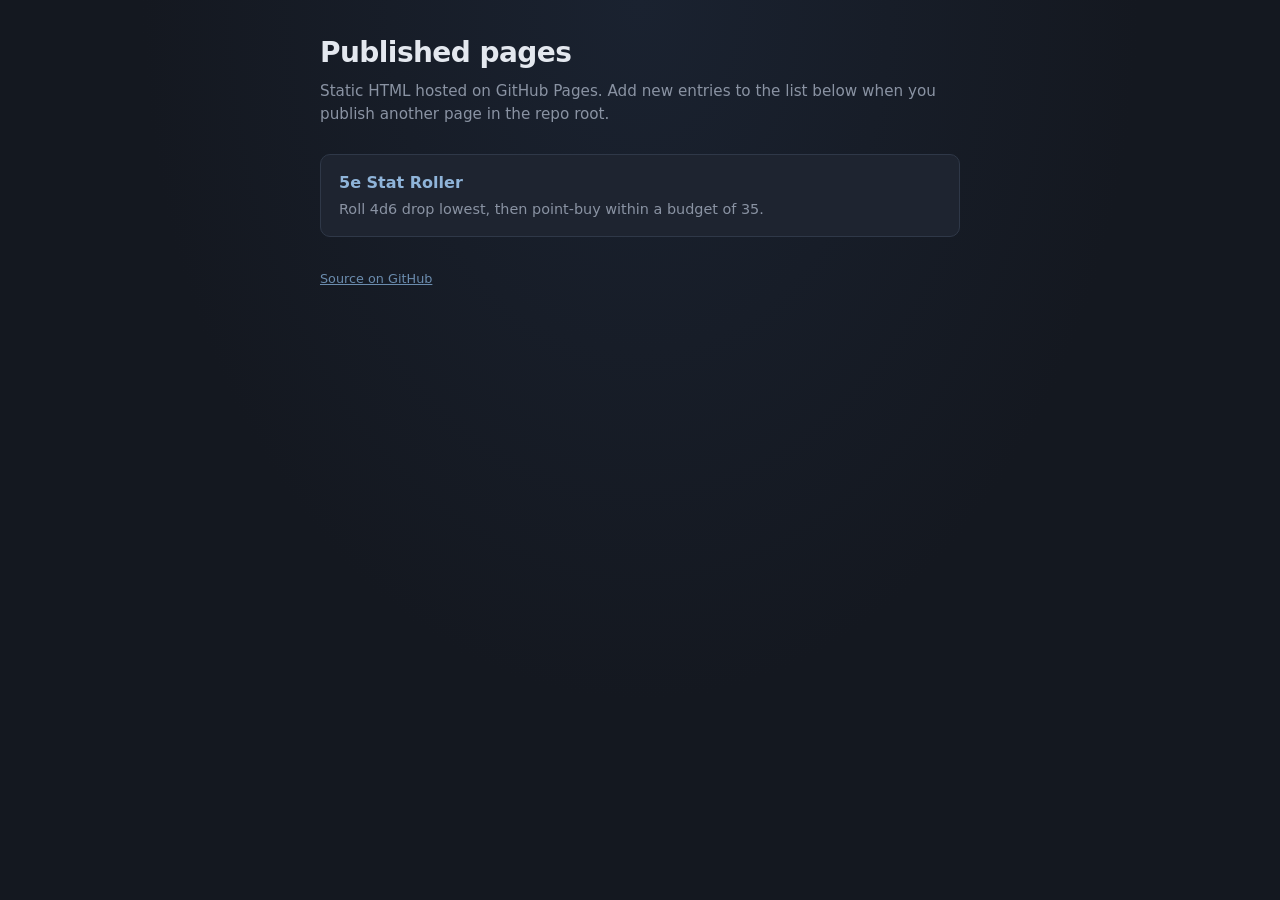
==== index.html @ 5c860da6 "Add static homepage to list published HTML pages. Use .nojekyll so GitHub Pages serves root HTML fil" ====
<!DOCTYPE html>
<html lang="en">
<head>
<meta charset="UTF-8">
<meta name="viewport" content="width=device-width, initial-scale=1">
<title>zhangi-html</title>
<style>
  :root {
    --bg: #141820;
    --panel: #1e2430;
    --accent: #6b8cae;
    --accent-bright: #8fb4d9;
    --text: #e4e8ef;
    --dim: #8a93a3;
    --border: #2f3848;
  }
  * { box-sizing: border-box; }
  body {
    margin: 0;
    min-height: 100vh;
    background: radial-gradient(ellipse at top, #1a2230 0%, var(--bg) 55%);
    color: var(--text);
    font-family: system-ui, -apple-system, "Segoe UI", sans-serif;
    line-height: 1.5;
    padding: 32px 20px 48px;
  }
  main {
    max-width: 640px;
    margin: 0 auto;
  }
  h1 {
    margin: 0 0 6px;
    font-size: 1.75rem;
    font-weight: 650;
    letter-spacing: -0.02em;
  }
  .intro {
    margin: 0 0 28px;
    color: var(--dim);
    font-size: 0.95rem;
  }
  ul {
    list-style: none;
    margin: 0;
    padding: 0;
    display: grid;
    gap: 12px;
  }
  li a {
    display: block;
    padding: 16px 18px;
    background: var(--panel);
    border: 1px solid var(--border);
    border-radius: 10px;
    color: inherit;
    text-decoration: none;
    transition: border-color 0.15s, transform 0.15s;
  }
  li a:hover {
    border-color: var(--accent);
    transform: translateY(-1px);
  }
  .page-title {
    display: block;
    font-weight: 600;
    color: var(--accent-bright);
    margin-bottom: 4px;
  }
  .page-desc {
    display: block;
    font-size: 0.9rem;
    color: var(--dim);
  }
  footer {
    margin-top: 32px;
    font-size: 0.8rem;
    color: var(--dim);
  }
  footer a {
    color: var(--accent);
  }
</style>
</head>
<body>
<main>
  <h1>Published pages</h1>
  <p class="intro">Static HTML hosted on GitHub Pages. Add new entries to the list below when you publish another page in the repo root.</p>
  <ul id="pages"></ul>
  <footer>
    <a href="https://github.com/zhangi-html/zhangi-html.github.io">Source on GitHub</a>
  </footer>
</main>
<script>
  const pages = [
    {
      href: 'dnd-stat-roller.html',
      title: '5e Stat Roller',
      description: 'Roll 4d6 drop lowest, then point-buy within a budget of 35.'
    }
  ];

  const list = document.getElementById('pages');
  for (const page of pages) {
    const li = document.createElement('li');
    const a = document.createElement('a');
    a.href = page.href;
    a.innerHTML =
      '<span class="page-title">' + page.title + '</span>' +
      '<span class="page-desc">' + page.description + '</span>';
    li.appendChild(a);
    list.appendChild(li);
  }
</script>
</body>
</html>
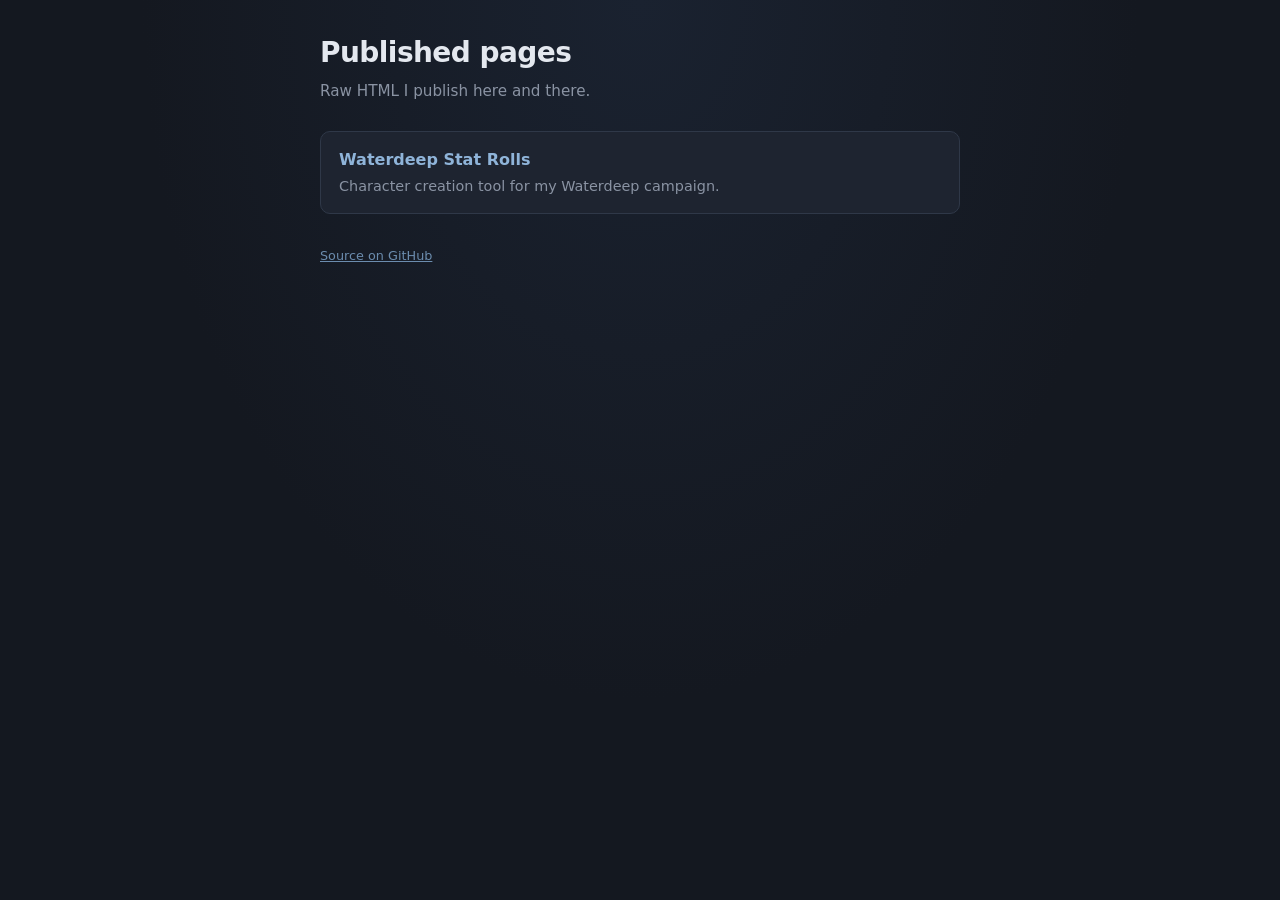
==== commit 9f1be3af: "Tone down index copy and keep stat roller standalone. Remove back link from the published page and r" ====
--- a/index.html
+++ b/index.html
@@ -84,7 +84,7 @@
 <body>
 <main>
   <h1>Published pages</h1>
-  <p class="intro">Static HTML hosted on GitHub Pages. Add new entries to the list below when you publish another page in the repo root.</p>
+  <p class="intro">Raw HTML I publish here and there.</p>
   <ul id="pages"></ul>
   <footer>
     <a href="https://github.com/zhangi-html/zhangi-html.github.io">Source on GitHub</a>
@@ -94,8 +94,8 @@
   const pages = [
     {
       href: 'dnd-stat-roller.html',
-      title: '5e Stat Roller',
-      description: 'Roll 4d6 drop lowest, then point-buy within a budget of 35.'
+      title: 'Waterdeep Stat Rolls',
+      description: 'Character creation tool for my Waterdeep campaign.'
     }
   ];
 
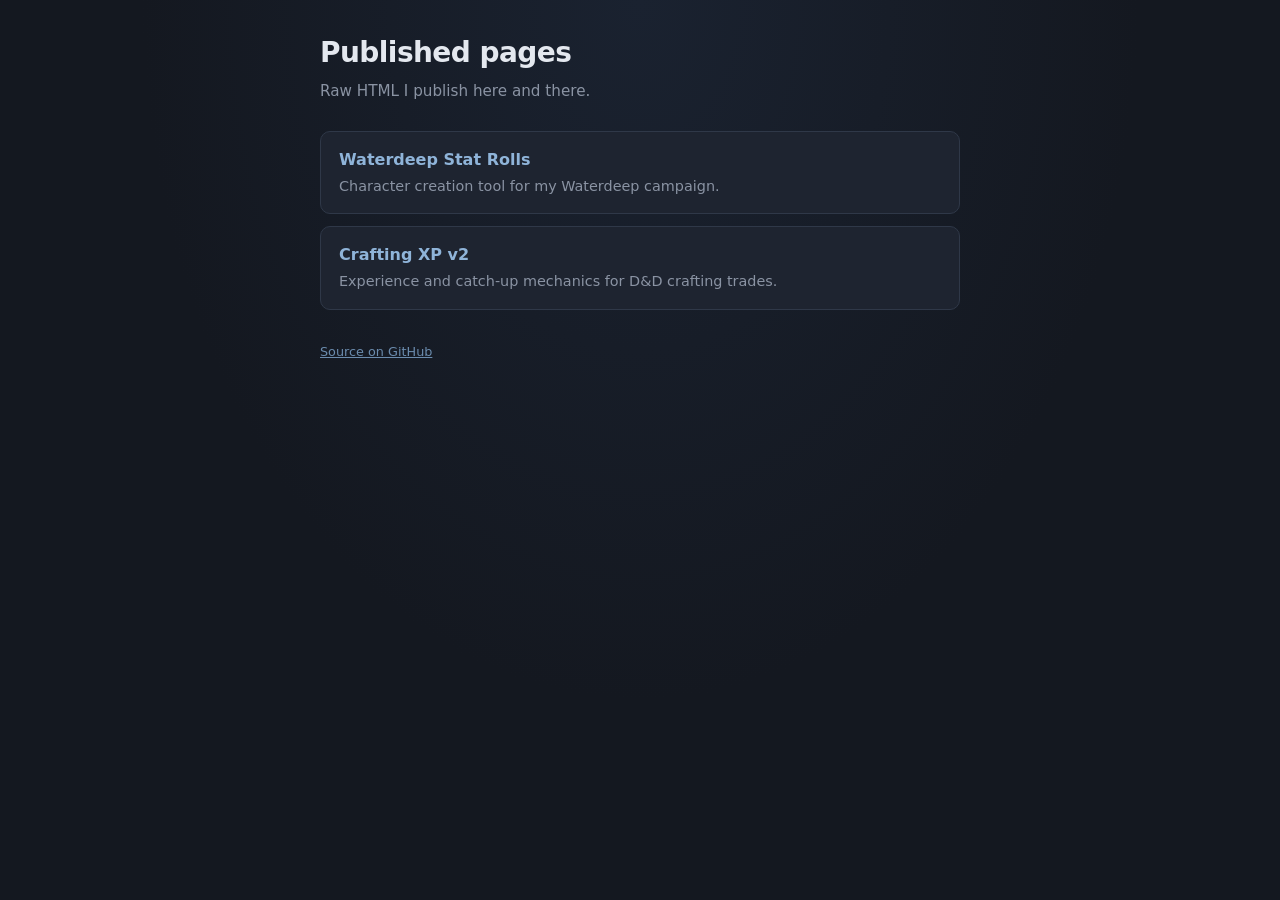
==== commit d8e3fd9c: "Create crafting-v2.html" ====
--- a/index.html
+++ b/index.html
@@ -96,6 +96,11 @@
       href: 'dnd-stat-roller.html',
       title: 'Waterdeep Stat Rolls',
       description: 'Character creation tool for my Waterdeep campaign.'
+    },
+    {
+      href: 'crafting-v2.html',
+      title: 'Crafting XP v2',
+      description: 'Experience and catch-up mechanics for D&D crafting trades.'
     }
   ];
 
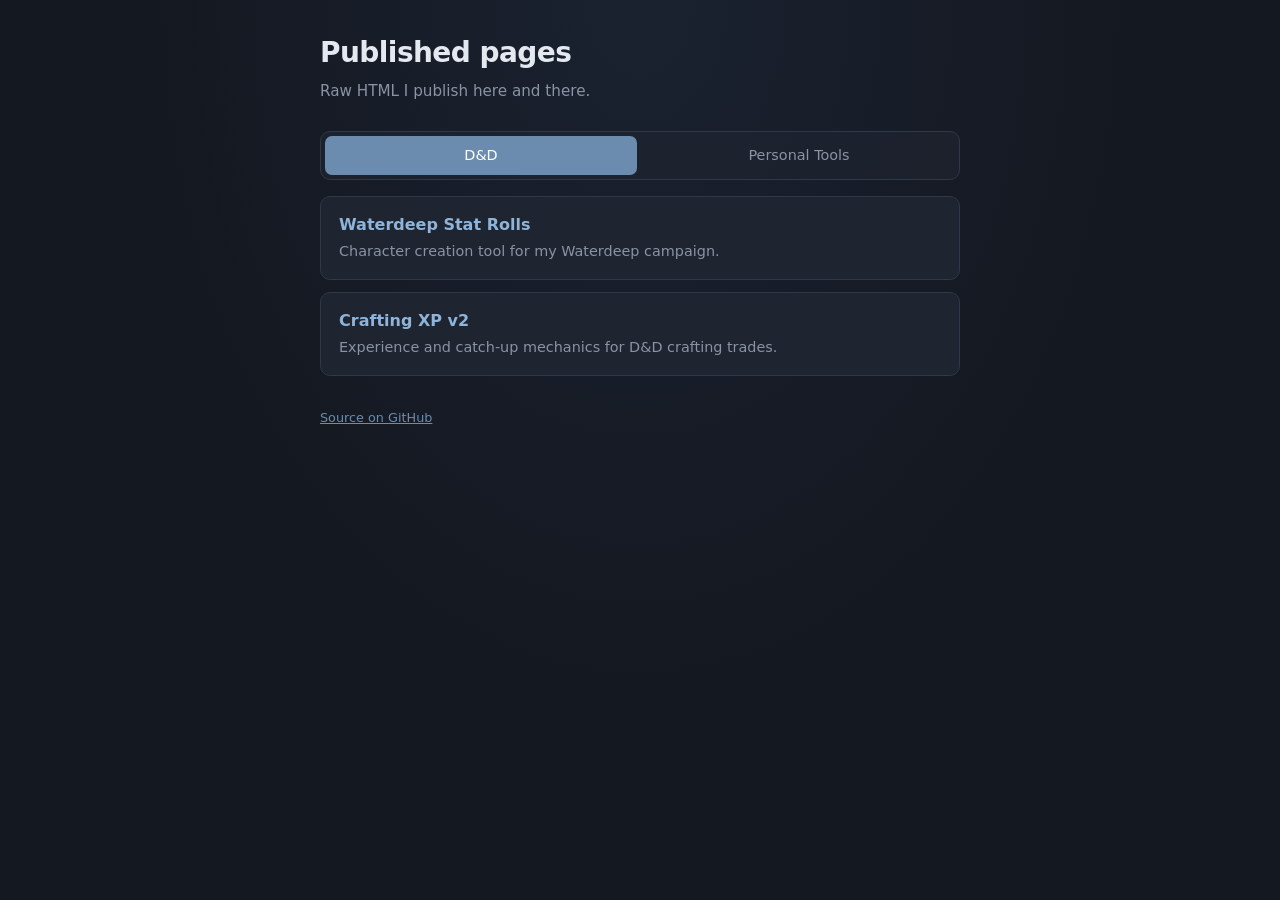
==== commit d68b4894: "Include planning tool in index Also add categories" ====
--- a/index.html
+++ b/index.html
@@ -38,6 +38,31 @@
     margin: 0 0 28px;
     color: var(--dim);
     font-size: 0.95rem;
+  }
+  .purpose-tabs {
+    display: flex;
+    gap: 6px;
+    margin: 0 0 16px;
+    padding: 4px;
+    background: rgba(30, 36, 48, 0.7);
+    border: 1px solid var(--border);
+    border-radius: 10px;
+  }
+  .purpose-tab {
+    flex: 1;
+    padding: 9px 12px;
+    border: 0;
+    border-radius: 7px;
+    background: transparent;
+    color: var(--dim);
+    font: inherit;
+    font-size: 0.9rem;
+    cursor: pointer;
+  }
+  .purpose-tab:hover,
+  .purpose-tab.active {
+    background: var(--accent);
+    color: #fff;
   }
   ul {
     list-style: none;
@@ -85,6 +110,10 @@
 <main>
   <h1>Published pages</h1>
   <p class="intro">Raw HTML I publish here and there.</p>
+  <nav class="purpose-tabs" aria-label="Tools by purpose">
+    <button class="purpose-tab active" type="button" data-purpose="dnd" aria-pressed="true">D&amp;D</button>
+    <button class="purpose-tab" type="button" data-purpose="personal" aria-pressed="false">Personal Tools</button>
+  </nav>
   <ul id="pages"></ul>
   <footer>
     <a href="https://github.com/zhangi-html/zhangi-html.github.io">Source on GitHub</a>
@@ -95,26 +124,54 @@
     {
       href: 'dnd-stat-roller.html',
       title: 'Waterdeep Stat Rolls',
-      description: 'Character creation tool for my Waterdeep campaign.'
+      description: 'Character creation tool for my Waterdeep campaign.',
+      purpose: 'dnd'
     },
     {
       href: 'crafting-v2.html',
       title: 'Crafting XP v2',
-      description: 'Experience and catch-up mechanics for D&D crafting trades.'
+      description: 'Experience and catch-up mechanics for D&D crafting trades.',
+      purpose: 'dnd'
+    },
+    {
+      href: 'floorplan/index.html',
+      title: 'Interior Planning Tool',
+      description: 'Build a measured room layout, place furniture, and model clearances.',
+      purpose: 'personal'
     }
   ];
 
   const list = document.getElementById('pages');
-  for (const page of pages) {
-    const li = document.createElement('li');
-    const a = document.createElement('a');
-    a.href = page.href;
-    a.innerHTML =
-      '<span class="page-title">' + page.title + '</span>' +
-      '<span class="page-desc">' + page.description + '</span>';
-    li.appendChild(a);
-    list.appendChild(li);
-  }
+  const renderPages = purpose => {
+    list.replaceChildren();
+    for (const page of pages.filter(item => item.purpose === purpose)) {
+      const li = document.createElement('li');
+      const a = document.createElement('a');
+      const title = document.createElement('span');
+      const description = document.createElement('span');
+      a.href = page.href;
+      title.className = 'page-title';
+      title.textContent = page.title;
+      description.className = 'page-desc';
+      description.textContent = page.description;
+      a.append(title, description);
+      li.appendChild(a);
+      list.appendChild(li);
+    }
+  };
+
+  document.querySelectorAll('.purpose-tab').forEach(tab => {
+    tab.addEventListener('click', () => {
+      document.querySelectorAll('.purpose-tab').forEach(item => {
+        const active = item === tab;
+        item.classList.toggle('active', active);
+        item.setAttribute('aria-pressed', active ? 'true' : 'false');
+      });
+      renderPages(tab.dataset.purpose);
+    });
+  });
+
+  renderPages('dnd');
 </script>
 </body>
 </html>
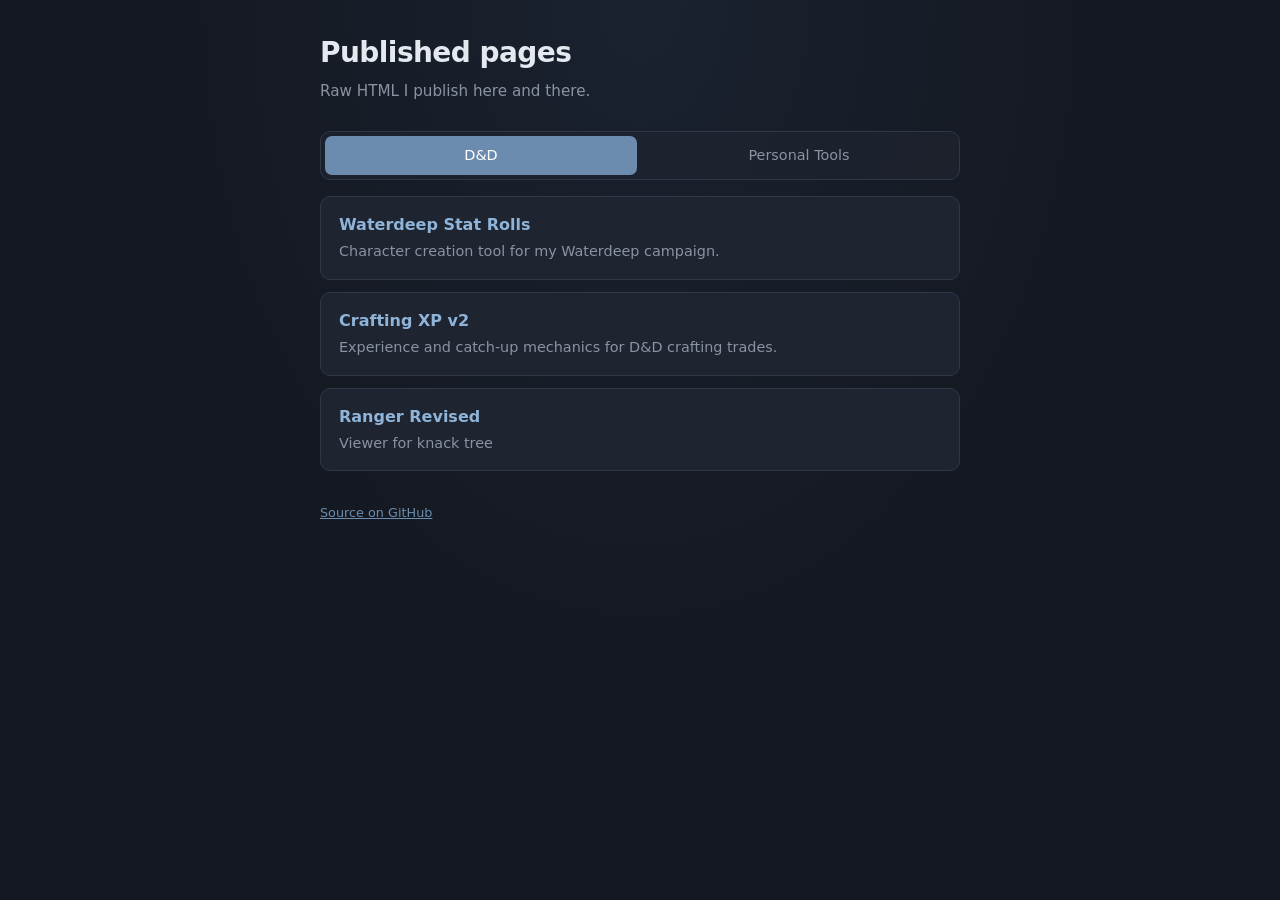
==== commit bdbd4973: "Add knack tool" ====
--- a/index.html
+++ b/index.html
@@ -134,6 +134,12 @@
       purpose: 'dnd'
     },
     {
+      href: 'ranger-revised/knack-tree.html',
+      title: 'Ranger Revised',
+      description: 'Viewer for knack tree',
+      purpose: 'dnd'
+    },
+    {
       href: 'floorplan/index.html',
       title: 'Interior Planning Tool',
       description: 'Build a measured room layout, place furniture, and model clearances.',
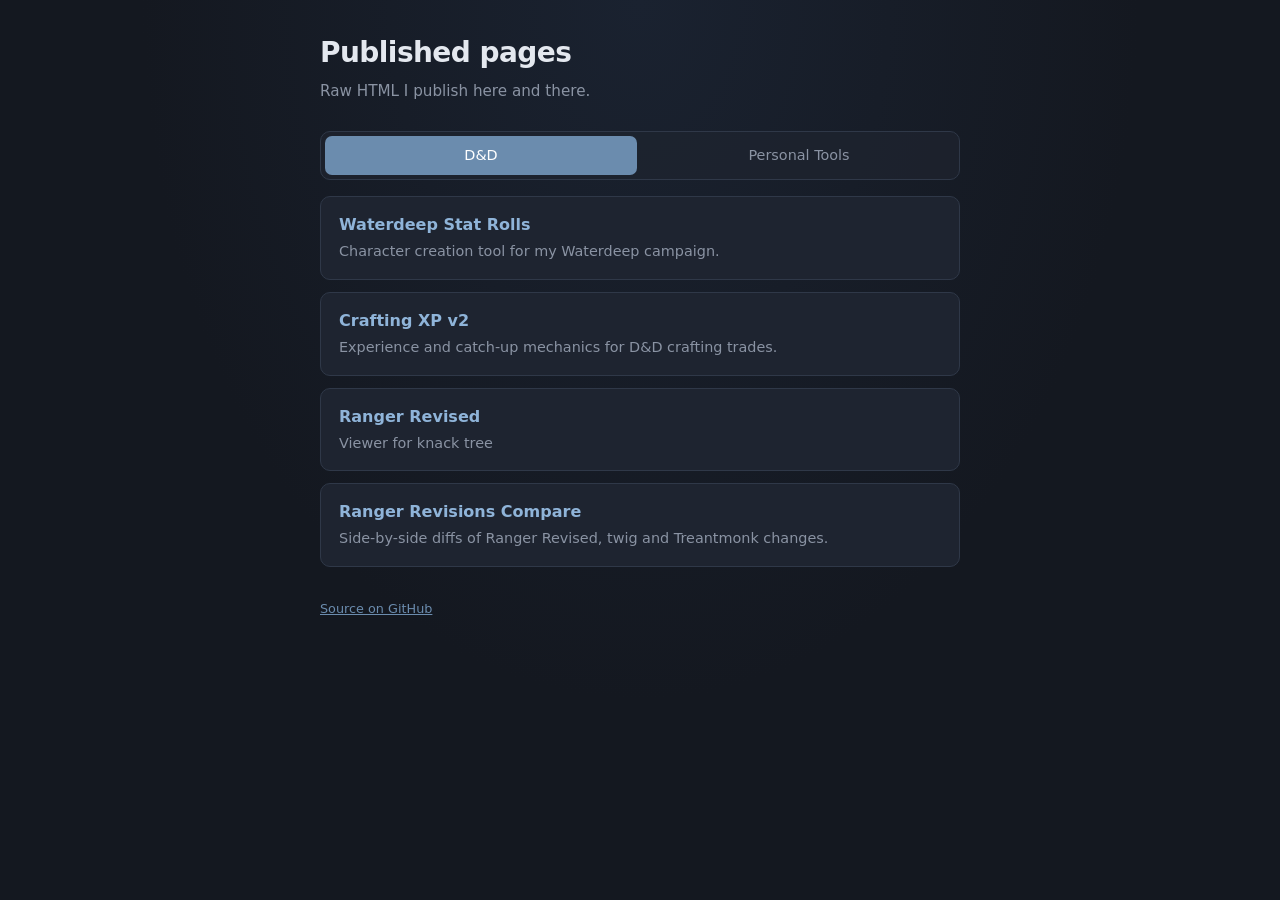
==== commit 771f7ba2: "Add Ranger revisions comparison page Side-by-side diffs of Ranger Revised, twig and Treantmonk chang" ====
--- a/index.html
+++ b/index.html
@@ -140,6 +140,12 @@
       purpose: 'dnd'
     },
     {
+      href: 'ranger-revised/compare.html',
+      title: 'Ranger Revisions Compare',
+      description: 'Side-by-side diffs of Ranger Revised, twig and Treantmonk changes.',
+      purpose: 'dnd'
+    },
+    {
       href: 'floorplan/index.html',
       title: 'Interior Planning Tool',
       description: 'Build a measured room layout, place furniture, and model clearances.',
